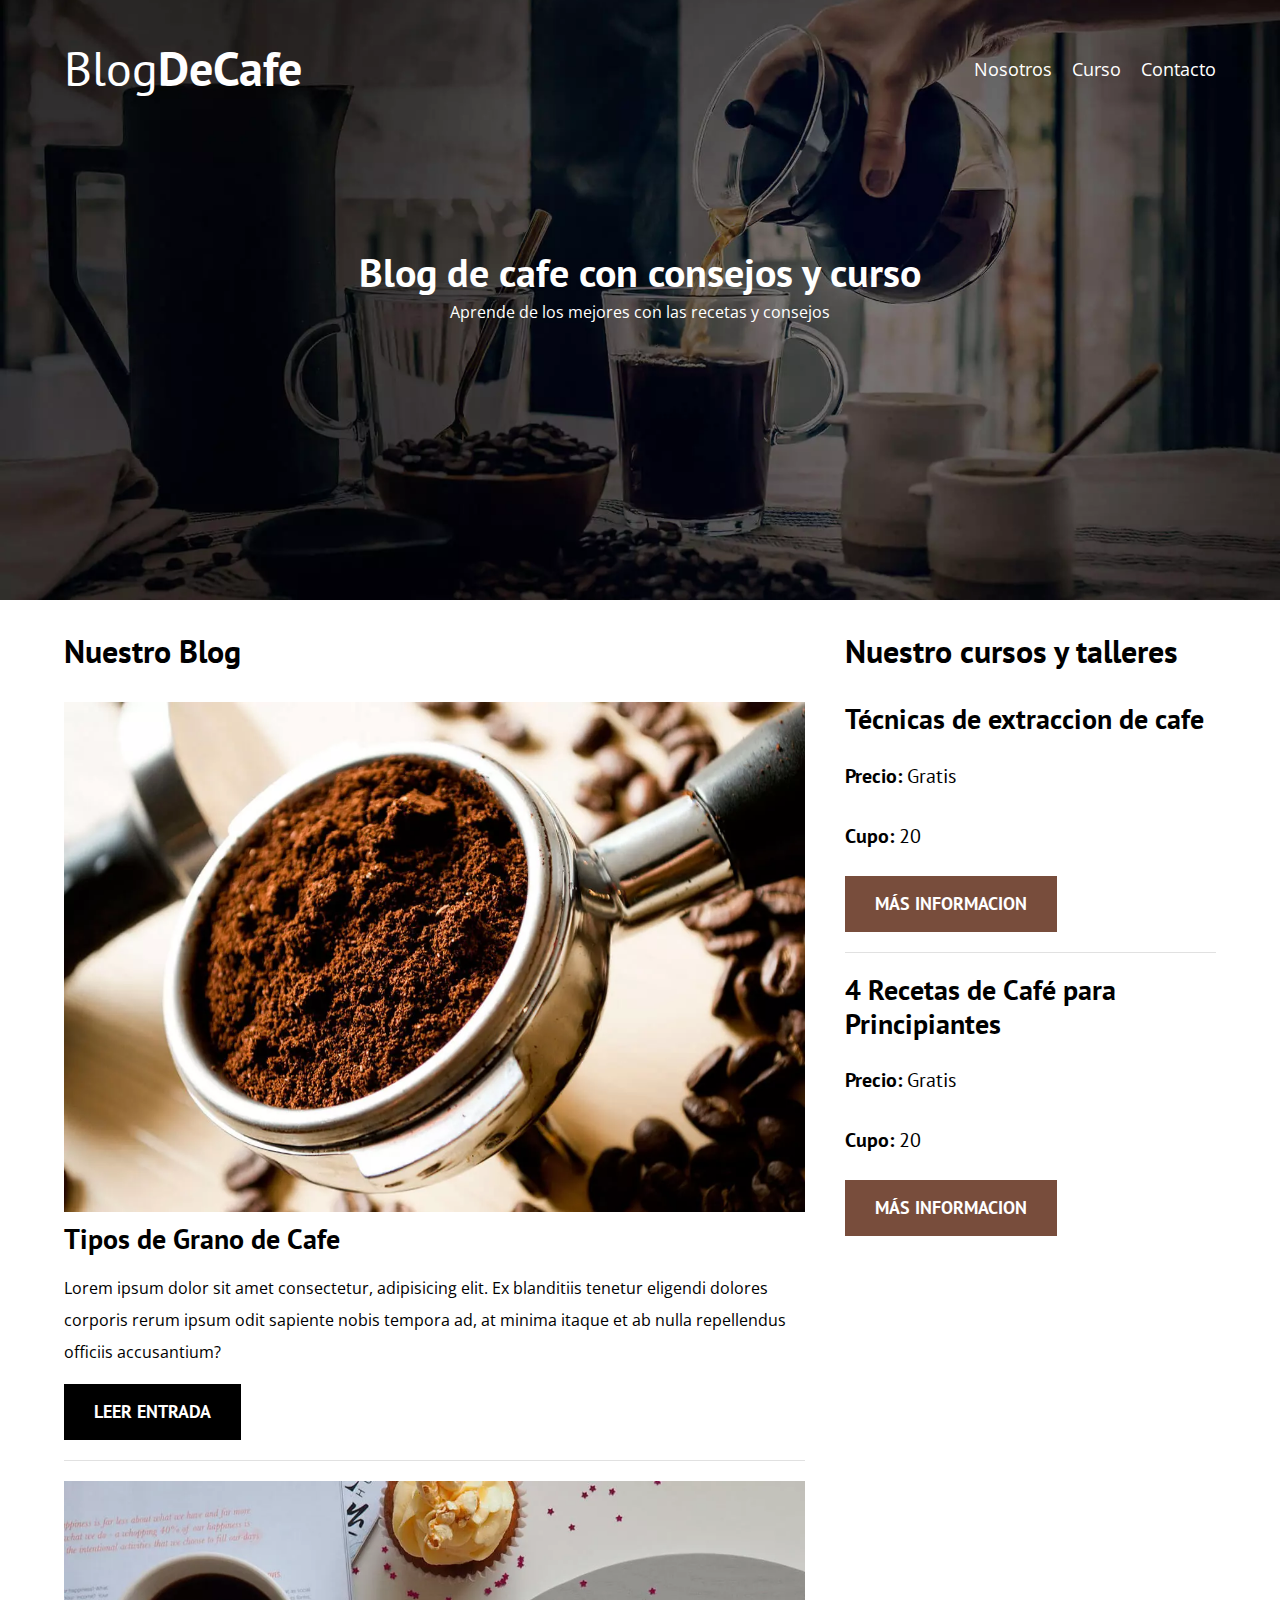
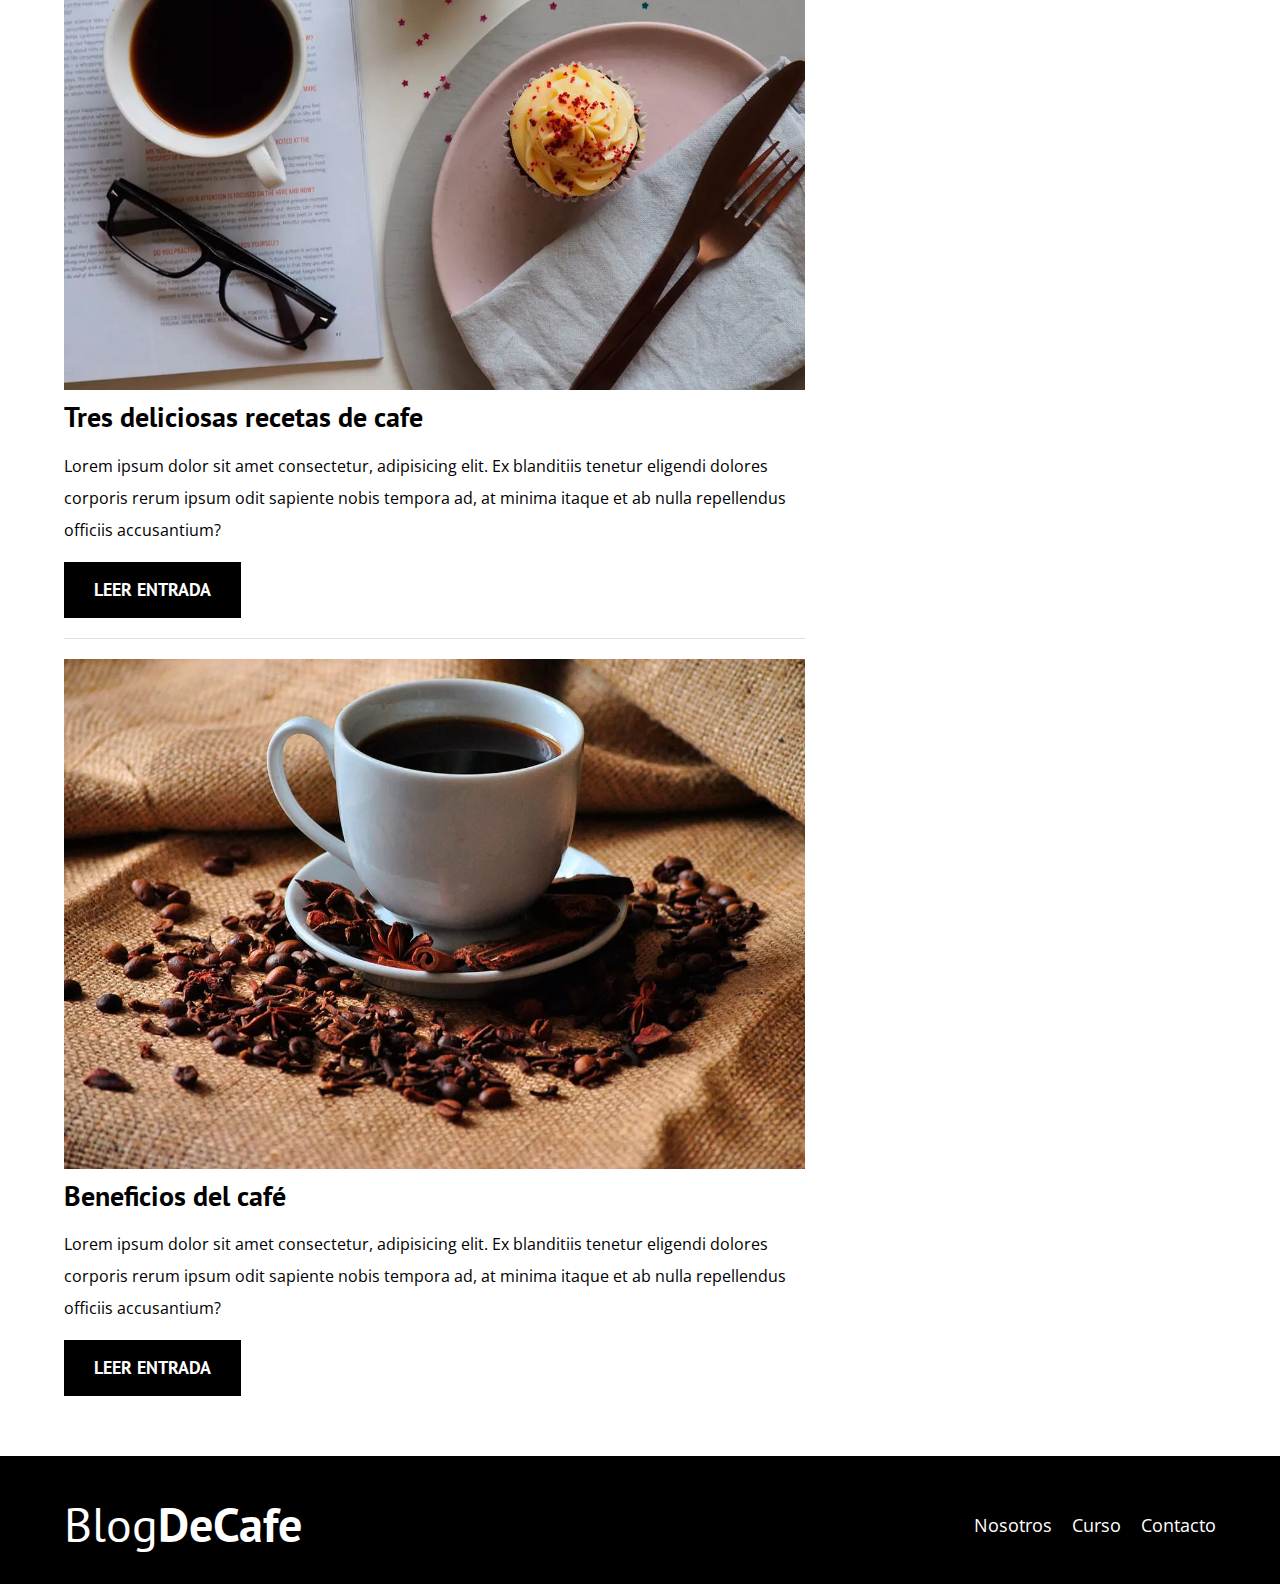
==== index.html @ 14ac4946 "Primer commit" ====
<!DOCTYPE html>
<html lang="es">

<head>
    <meta charset="UTF-8">
    <meta name="viewport" content="width=device-width, initial-scale=1.0">
    
    <link rel="preconnect" href="https://fonts.googleapis.com">
    <link rel="preconnect" href="https://fonts.gstatic.com" crossorigin>
    <link href="https://fonts.googleapis.com/css2?family=Open+Sans&family=PT+Sans:wght@400;700&display=swap" rel="stylesheet">
    <title>Blog de cafe</title>

    <!-- Prefetch -->
    <link rel="prefetch" href="nosotros.html" as="document">

    <!-- Preload -->
    <link rel="preload" href="css/normalize.css" as="style">
    <link rel="stylesheet" href="css/normalize.css">

    <link rel="preload" href="css/estyle.css" as="style">
    <link rel="stylesheet" href="css/style.css">



</head>

<body>

    <header class="header">
        <div class="contenedor">
            <div class="barra">
                <a href="index.html" class="logo">
                    <h1 class="logo__nombre no-margin centrar-texto">Blog<span class="logo__bold">DeCafe</span></h1>
                </a>
                <nav class="navegacion">
                    <a href="nosotros.html" class="navegacion__enlace">Nosotros</a>
                    <a href="cursos.html" class="navegacion__enlace">Curso</a>
                    <a href="contacto.html" class="navegacion__enlace">Contacto</a>
                </nav>
            </div>
        </div>

        <div class="header__texto">
            <h2 class="no-margin">Blog de cafe con consejos y curso</h2>
            <p class="no-margin">Aprende de los mejores con las recetas y consejos</p>
        </div>
    </header>

    <div class="contenedor contenido-principal">
        <main class="blog">
            <h3>Nuestro Blog</h3>

            <article class="entrada">
                <div class="entrada__imagen">
                    <picture>
                        <source srcset="img/blog1.webp" type="image/webp" loading="lazy">
                        <img src="img/blog1.jpg" loading="lazy" alt="imagen blog">
                    </picture>
                </div>

                <div class="entrada__contenido">
                    <h4 class="no-margin">Tipos de Grano de Cafe</h4>
                    <p>Lorem ipsum dolor sit amet consectetur, adipisicing elit. Ex blanditiis tenetur eligendi dolores
                        corporis rerum ipsum odit sapiente nobis tempora ad, at minima itaque et ab nulla repellendus
                        officiis accusantium?</p>
                    <a href="entrada.html" class="boton boton--primario">Leer entrada</a>
                </div>
            </article>
            <article class="entrada">
                <div class="entrada__imagen">
                    <picture>
                        <source srcset="img/blog2.webp" type="image/webp" loading="lazy">
                        <img src="img/blog2.jpg" loading="lazy" alt="imagen blog">
                    </picture>
                </div>

                <div class="entrada__contenido">
                    <h4 class="no-margin">Tres deliciosas recetas de cafe</h4>
                    <p>Lorem ipsum dolor sit amet consectetur, adipisicing elit. Ex blanditiis tenetur eligendi dolores
                        corporis rerum ipsum odit sapiente nobis tempora ad, at minima itaque et ab nulla repellendus
                        officiis accusantium?</p>
                    <a href="entrada.html" class="boton boton--primario">Leer entrada</a>
                </div>
            </article>
            <article class="entrada">
                <div class="entrada__imagen">
                    <picture>
                        <source srcset="img/blog3.webp" type="image/webp" loading="lazy">
                        <img src="img/blog3.jpg" loading="lazy" alt="imagen blog">
                    </picture>
                </div>

                <div class="entrada__contenido">
                    <h4 class="no-margin">Beneficios del café</h4>
                    <p>Lorem ipsum dolor sit amet consectetur, adipisicing elit. Ex blanditiis tenetur eligendi dolores
                        corporis rerum ipsum odit sapiente nobis tempora ad, at minima itaque et ab nulla repellendus
                        officiis accusantium?</p>
                    <a href="entrada.html" class="boton boton--primario">Leer entrada</a>
                </div>
            </article>


        </main>

        <aside class="sidebar">
            <h3>Nuestro cursos y talleres</h3>

            <ul class="cursos no-padding">
                <li class="widget-curso">
                    <h4 class="no-margin">Técnicas de extraccion de cafe</h4>
                    <p class="widget-curso__label">Precio: <span class="widget-curso__info">Gratis</span></p>
                    <p class="widget-curso__label">Cupo: <span class="widget-curso__info">20</span></p>
                    <a href="entrada.html" class="boton boton--secundario">Más informacion</a>
                </li>
                <li class="widget-curso">
                    <h4 class="no-margin">4 Recetas de Café para Principiantes</h4>
                    <p class="widget-curso__label">Precio: <span class="widget-curso__info">Gratis</span></p>
                    <p class="widget-curso__label">Cupo: <span class="widget-curso__info">20</span></p>
                    <a href="entrada.html" class="boton boton--secundario">Más informacion</a>
                </li>
            </ul>
        </aside>
    </div>

    <footer class="footer">
        <div class="contenedor">
            <div class="barra">
                <a href="index.html" class="logo">
                    <h1 class="logo__nombre no-margin centrar-texto">Blog<span class="logo__bold">DeCafe</span></h1>
                </a>
                <nav class="navegacion">
                    <a href="nosotros.html" class="navegacion__enlace">Nosotros</a>
                    <a href="cursos.html" class="navegacion__enlace">Curso</a>
                    <a href="contacto.html" class="navegacion__enlace">Contacto</a>
                </nav>
            </div>

        </div>
    </footer>
    <script src="js/modernizr.js"></script>
</body>

</html>
---- css/style.css ----
:root {
    --fuenteHeading: 'PT Sans', sans-serif;
    --fuenteParrafos: 'Open Sans', sans-serif;

    --primario: #784d3c;
    --gris: #e1e1e1;
    --blanco: #FFF;
    --negro: #000;
}

html {
    box-sizing: border-box;
    font-size: 62.5%;
}

*,
*::before,
*::after {
    box-sizing: inherit;
}

body {
    font-family: var(--fuenteParrafos);
    font-size: 1.6rem;
    line-height: 2;

}

/* Globales */
.contenedor {
    /* max-width: 120rem;
    width: 90%; */
    width: min(90%, 120rem);
    margin: 0 auto;
}

a {
    text-decoration: none;
}

h1,
h2,
h3,
h4 {
    font-family: var(--fuenteHeading);
    line-height: 1.2;
}

h1 {
    font-size: 4.8rem;
}

h2 {
    font-size: 4rem;
}

h3 {
    font-size: 3.2rem;
}

h4 {
    font-size: 2.8rem;
}

img {
    max-width: 100%;
}

/* Utilidades */
.no-margin {
    margin: 0;
}

.no-padding {
    padding: 0;
}

.centrar-texto {
    text-align: center;
}

/* Header */


/* .no-webp .header {
    background-image: url(../img/banner.jpg);
} */
.header {  
    background-image: url(../img/banner.jpg);  
    height: 60rem;
    background-size: cover;
    background-repeat: no-repeat;
    background-position: center center;
}

.webp .header {
    background-image: url(../img/banner.webp);
}

.header__texto {
    text-align: center;
    color: var(--blanco);
    margin-top: 5rem;
}

@media (min-width: 768px) {
    .header__texto {
        margin-top: 15rem;
    }
}

.barra {
    padding-top: 4rem;
}

@media (min-width: 768px) {
    .barra {
        display: flex;
        justify-content: space-between;
        align-items: center;

    }
}

.logo {
    color: var(--blanco)
}

.logo__nombre {
    font-weight: normal;
}

.logo__bold {
    font-weight: 700;
}

@media (min-width: 768px) {
    .navegacion {
        display: flex;
        gap: 2rem;
    }
}

.navegacion__enlace {
    display: block;
    text-align: center;
    font-size: 1.8rem;
    color: white;
}

@media (min-width: 768px) {
    .contenido-principal {
        display: grid;
        grid-template-columns: 2fr 1fr;
        column-gap: 4rem;
    }

}

.entrada {
    border-bottom: 1px solid var(--gris);
    margin-bottom: 2rem;
}

.entrada:last-of-type {
    border: none;
    margin-bottom: 0;
}

.boton {
    display: block;
    font-family: var(--fuenteHeading);
    color: var(--blanco);
    text-align: center;
    padding: 1rem 3rem;
    font-size: 1.8rem;
    text-transform: uppercase;
    font-weight: 700;
    margin-bottom: 2rem;
    border: none;

}

.boton:hover {
    cursor: pointer;
}

@media (min-width: 768px) {
    .boton {
        display: inline-block;

    }

}

.boton--primario {
    background-color: var(--negro);
}

.boton--secundario {
    background-color: var(--primario);
}

.cursos {
    list-style: none;
}

.widget-curso {
    border-bottom: 1px solid var(--gris);
    margin-bottom: 2rem;
}

.widget-curso:last-of-type {
    border: none;
    margin-bottom: 0;
}

.widget-curso__label {
    font-family: var(--fuenteHeading);
    font-weight: bold;
}


.widget-curso__info {
    font-weight: normal;
}

.widget-curso__label,
.widget-curso__info {
    font-size: 2rem;
}

.footer {
    background-color: var(--negro);
    padding-bottom: 3rem ;
    margin-top: 4rem;
}

/* Sobre nosotros */
@media (min-width: 768px) {
    /* .sobre-nosotros {
        display: flex;
        justify-content: space-between;

    }
    .sobre-nosostros__imagen,
    .sobre-nosotros__texto {
        flex-basis: calc(50% - 1rem);
    } */

    .sobre-nosotros {
        display: grid;
        grid-template-columns: repeat(2, 1fr);
        column-gap: 2rem;
    }
    
}

/* Cursos */
.curso {
    padding: 3rem 0;
    border-bottom: 1px solid var(--gris);
}

@media (min-width: 768px) {
    .curso {
        display: grid;
        grid-template-columns: 1fr 2fr;
        column-gap: 2rem;
    }
    
}

.curso:last-of-type {
    border: none;
}

.curso__label {
    font-family: var(--fuenteHeading);
    font-weight: bold;
}


.curso__info {
    font-weight: normal;
}

.curso__label,
.curso__info {
    font-size: 2rem;
}


/* Contacto */
.contacto-bg {
    background-image: url(../img/contacto.jpg);
    height: 40rem;
    background-size: cover;
    background-repeat: no-repeat;

}


.formulario {
    background-color: var(--blanco);
    margin: -5rem auto 0 auto;
    width: 95%;
    padding: 5rem;
}

.campo {
    display: flex;
    margin-bottom: 2rem;
    ;

}

.campo__label {
    flex: 0 0 9rem;
    text-align: right;
    padding-right: 2rem
}

.campo__field {
    flex: 1;
    border: 1px solid var(--gris)
}

.campo__field--textarea {
    height: 200px;
}
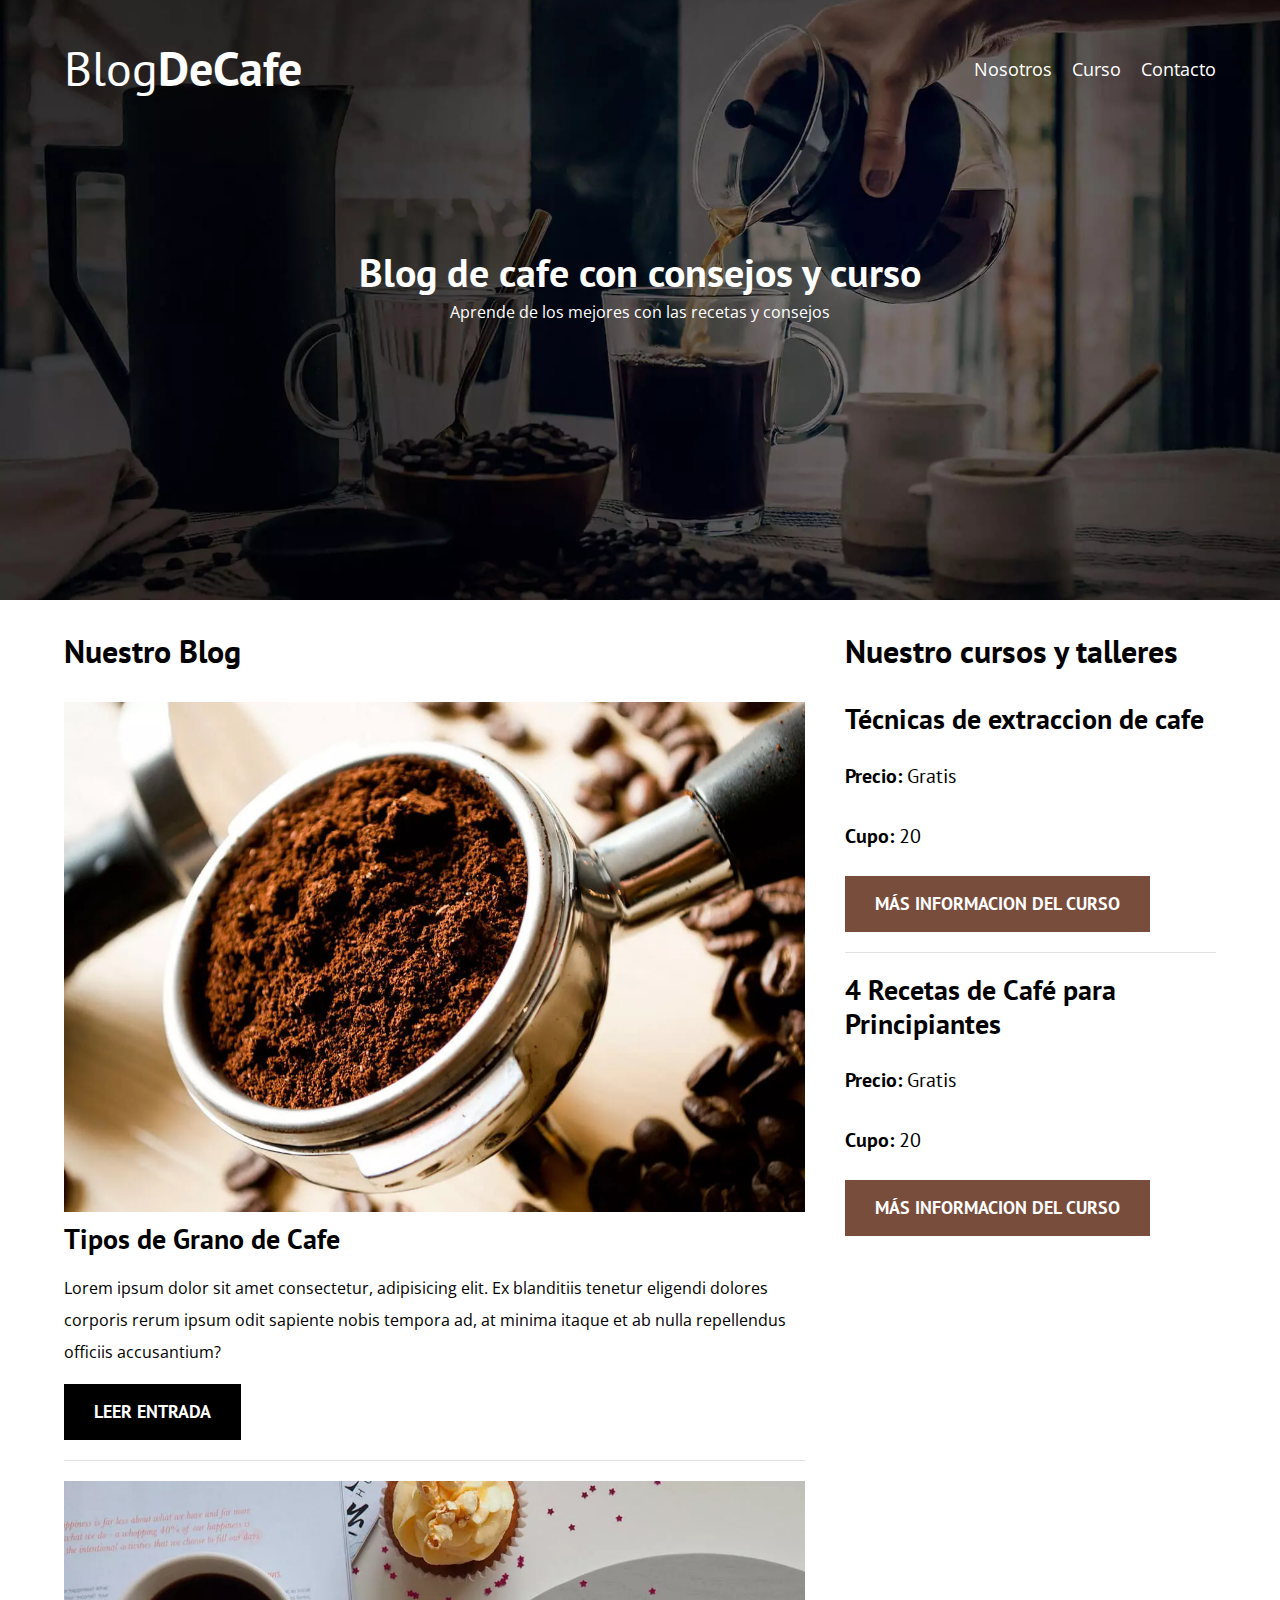
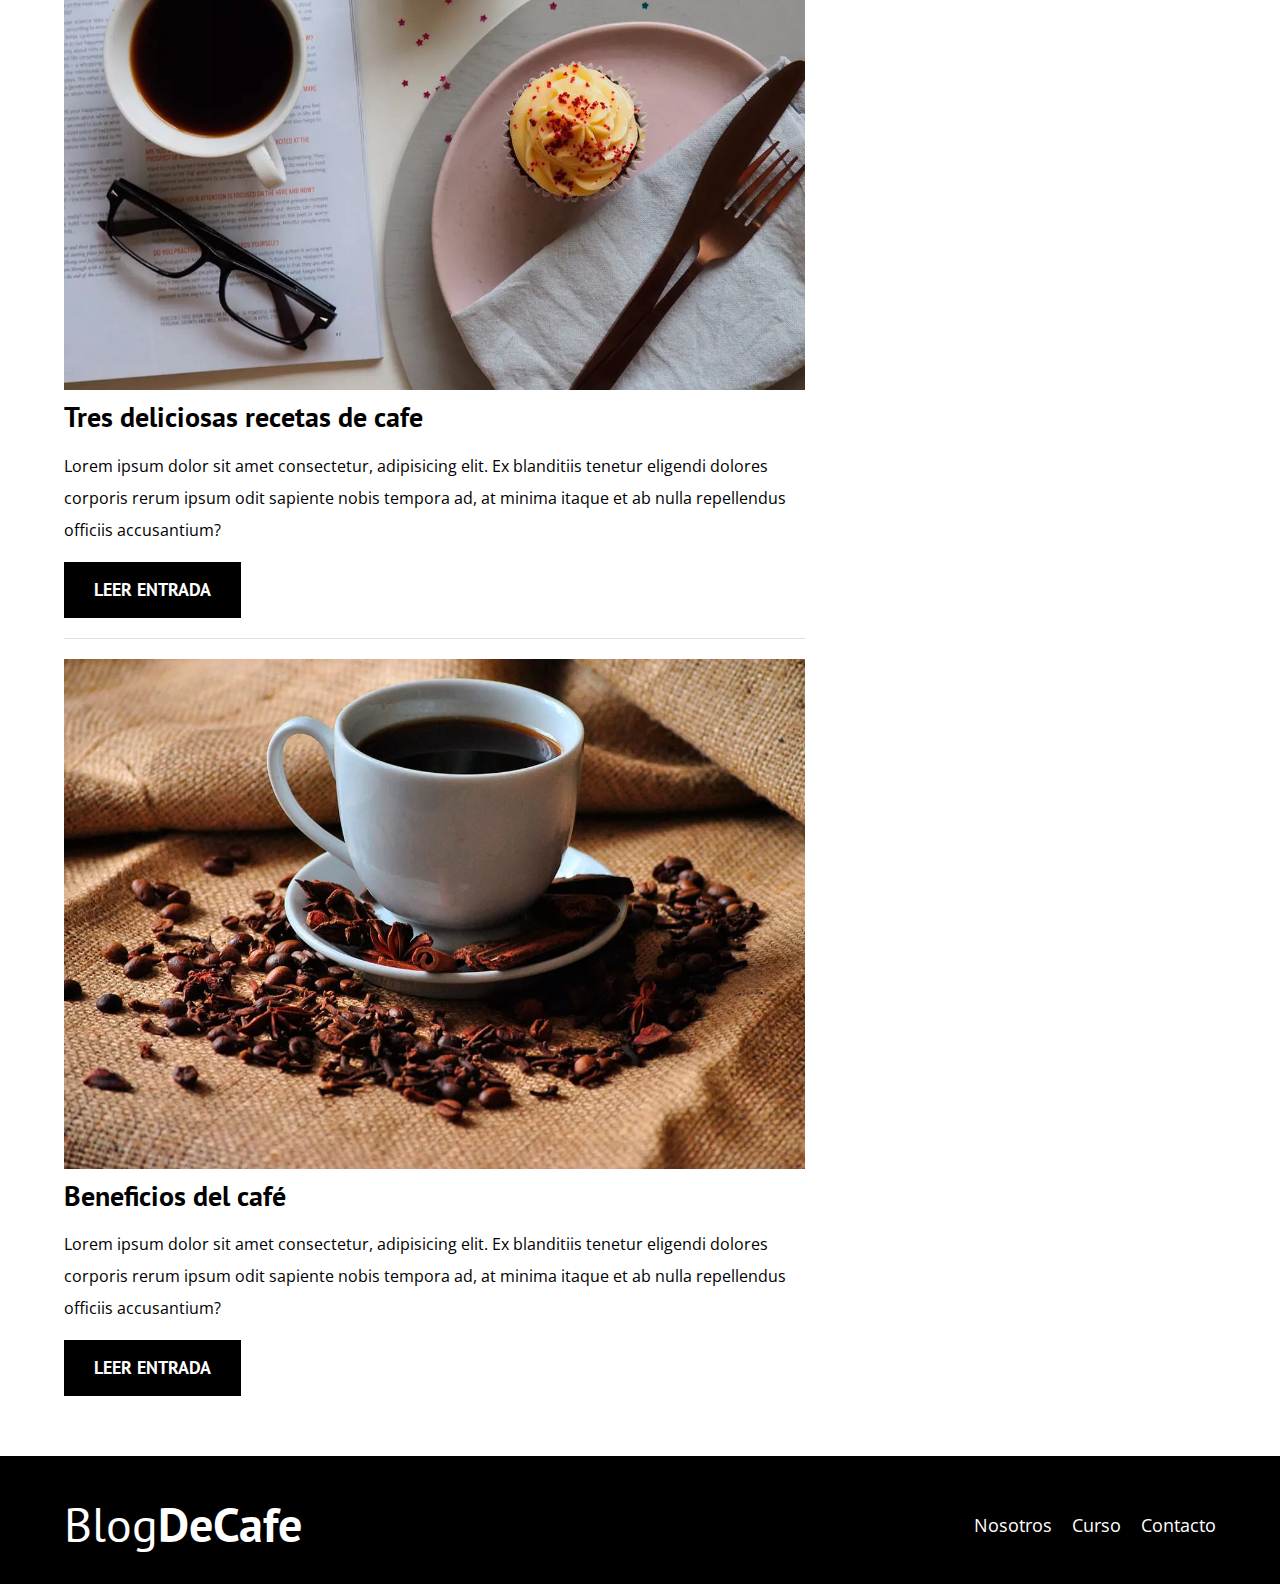
==== commit 50d9fbed: "deploy" ====
--- a/index.html
+++ b/index.html
@@ -9,6 +9,7 @@
     <link rel="preconnect" href="https://fonts.gstatic.com" crossorigin>
     <link href="https://fonts.googleapis.com/css2?family=Open+Sans&family=PT+Sans:wght@400;700&display=swap" rel="stylesheet">
     <title>Blog de cafe</title>
+    <meta name="descripcion" content="Pagina web de blog de cafe">
 
     <!-- Prefetch -->
     <link rel="prefetch" href="nosotros.html" as="document">
@@ -110,13 +111,13 @@
                     <h4 class="no-margin">Técnicas de extraccion de cafe</h4>
                     <p class="widget-curso__label">Precio: <span class="widget-curso__info">Gratis</span></p>
                     <p class="widget-curso__label">Cupo: <span class="widget-curso__info">20</span></p>
-                    <a href="entrada.html" class="boton boton--secundario">Más informacion</a>
+                    <a href="entrada.html" class="boton boton--secundario">Más informacion del curso</a>
                 </li>
                 <li class="widget-curso">
                     <h4 class="no-margin">4 Recetas de Café para Principiantes</h4>
                     <p class="widget-curso__label">Precio: <span class="widget-curso__info">Gratis</span></p>
                     <p class="widget-curso__label">Cupo: <span class="widget-curso__info">20</span></p>
-                    <a href="entrada.html" class="boton boton--secundario">Más informacion</a>
+                    <a href="entrada.html" class="boton boton--secundario">Más informacion del curso</a>
                 </li>
             </ul>
         </aside>
--- a/css/style.css
+++ b/css/style.css
@@ -81,21 +81,21 @@
 
 /* Header */
 
-
-/* .no-webp .header {
+.webp .header {
+    background-image: url(../img/banner.webp);
+}
+
+.no-webp .header {
     background-image: url(../img/banner.jpg);
-} */
-.header {  
-    background-image: url(../img/banner.jpg);  
+}
+.header {     
     height: 60rem;
     background-size: cover;
     background-repeat: no-repeat;
     background-position: center center;
 }
 
-.webp .header {
-    background-image: url(../img/banner.webp);
-}
+
 
 .header__texto {
     text-align: center;
